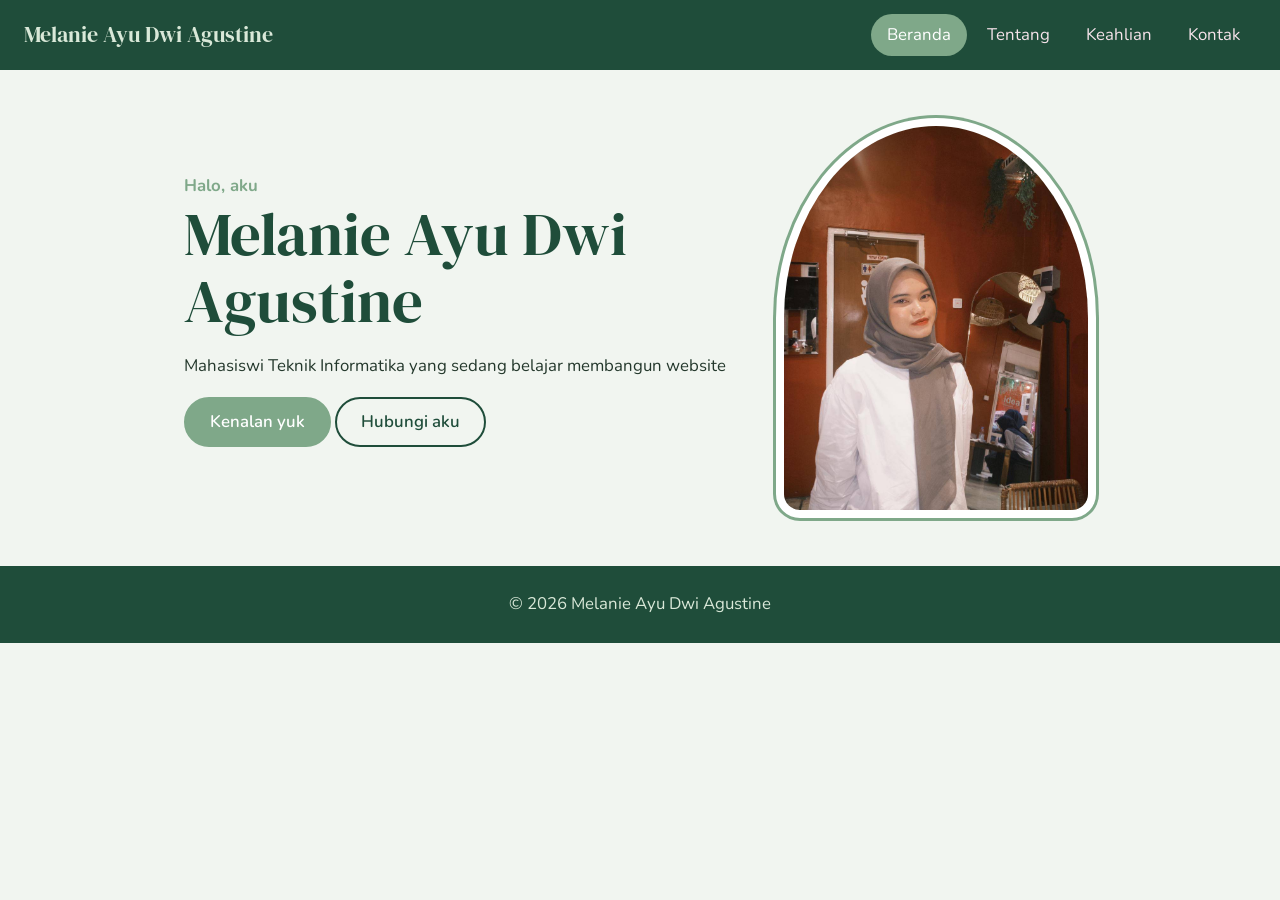
==== index.html @ 51974ef6 "first commit" ====
<!DOCTYPE html>
<html lang="id">
<head>
  <meta charset="UTF-8">
  <meta name="viewport" content="width=device-width, initial-scale=1">
  <title>Beranda | Portofolio Melanie Ayu Dwi Agustine </title>
  <link href="https://fonts.googleapis.com/css2?family=DM+Serif+Display&family=Nunito:wght@400;600;700&display=swap" rel="stylesheet">
  <link href="style.css" rel="stylesheet">
</head>
<body>

  <header>
    <nav>
      <a class="brand" href="index.html">Melanie Ayu Dwi Agustine</a>
      <ul>
        <li><a href="index.html" class="aktif">Beranda</a></li>
        <li><a href="tentang.html">Tentang</a></li>
        <li><a href="keahlian.html">Keahlian</a></li>
        <li><a href="kontak.html">Kontak</a></li>
      </ul>
    </nav>
  </header>

  <main>
    <section>
      <table class="hero-table">
        <tr>
          <td class="hero-teks">
            <p class="sapaan">Halo, aku</p>
            <h1>Melanie Ayu Dwi Agustine</h1>
            <p>
              Mahasiswi Teknik Informatika yang sedang belajar membangun website
            </p>
            <p>
              <a href="tentang.html" class="tombol">Kenalan yuk</a>
              <a href="kontak.html" class="tombol tombol-hijau">Hubungi aku</a>
            </p>
          </td>
          <td style="width: 38%;">
            <img src="CANTIK.jpg" alt="Foto Melanie" class="foto">
          </td>
        </tr>
      </table>
    </section>
  </main>

  <footer>
    <p>© 2026 Melanie Ayu Dwi Agustine </p>
  </footer>
</body>
</html>
---- style.css ----
/* ====== Warna (gampang diganti di sini) ====== */
:root {
  --bg: #f1f5f0;         /* pink pucat */
  --pink: #d9e8d8;       /* pink lembut */
  --rose: #7fa889;       /* aksen rose */
  --green: #1f4d3a;      /* hijau tua */
  --green-soft: #b7d0b5; /* hijau sage muda */
  --ink: #24382c;        /* teks */
}

* { box-sizing: border-box; }

body {
  margin: 0;
  background: var(--bg);
  color: var(--ink);
  font-family: "Nunito", sans-serif;
  font-size: 1.05rem;
  line-height: 1.7;
}

h1, h2 {
  font-family: "DM Serif Display", serif;
  color: var(--green);
  font-weight: 400;
  margin: 0 0 1rem;
}
h1 { font-size: clamp(2.4rem, 6vw, 3.8rem); line-height: 1.1; }
h2 { font-size: 2rem; }

a { color: var(--rose); }
a:hover { color: var(--green); }

/* ====== Navbar ====== */
nav {
  background: var(--green);
  padding: .9rem 1.5rem;
  display: flex;
  flex-wrap: wrap;
  align-items: center;
  justify-content: space-between;
  gap: .5rem 1rem;
}
.brand {
  font-family: "DM Serif Display", serif;
  color: var(--pink);
  font-size: 1.4rem;
  text-decoration: none;
}
.brand:hover { color: #fff; }
nav ul {
  list-style: none;
  margin: 0;
  padding: 0;
  display: flex;
  flex-wrap: wrap;
  gap: .25rem;
}
nav ul a {
  display: block;
  color: #f6e3ea;
  text-decoration: none;
  padding: .4rem 1rem;
  border-radius: 2rem;
  transition: .25s;
}
nav ul a:hover { background: var(--pink); color: var(--green); }
nav ul a.aktif { background: var(--rose); color: #fff; }

/* ====== Marquee ====== */
marquee {
  display: block;
  background: var(--pink);
  color: var(--green);
  padding: .6rem 0;
  font-weight: 700;
  letter-spacing: .5px;
}

/* ====== Isi halaman ====== */
main {
  max-width: 960px;
  margin: 0 auto;
  padding: 3rem 1.5rem;
}

/* ====== Hero ====== */
.hero-table { width: 100%; border-collapse: collapse; }
.hero-table td { vertical-align: middle; padding: 0; }
.hero-teks { padding-right: 2rem; }
.hero-foto { width: 38%; }
.sapaan { color: var(--rose); font-weight: 700; margin: 0; }
.foto {
  display: block;
  width: 100%;
  max-width: 320px;
  aspect-ratio: 4 / 5;
  object-fit: cover;
  background: var(--pink);
  border: 8px solid #fff;
  border-radius: 50% 50% 1.5rem 1.5rem;
  box-shadow: 0 0 0 3px var(--rose);
  color: var(--green);
  margin-left: auto;
}

/* ====== Tombol ====== */
.tombol {
  display: inline-block;
  padding: .55rem 1.5rem;
  border-radius: 2rem;
  border: 2px solid var(--rose);
  background: var(--rose);
  color: #fff;
  font: inherit;
  font-weight: 600;
  text-decoration: none;
  cursor: pointer;
  transition: .25s;
}
.tombol:hover { background: transparent; color: var(--rose); }
.tombol-hijau { background: transparent; border-color: var(--green); color: var(--green); }
.tombol-hijau:hover { background: var(--green); color: #fff; }

/* ====== Kartu & Tabel ====== */
.kartu {
  background: #fff;
  border: 2px solid var(--pink);
  border-radius: 1.5rem;
  padding: 1.75rem;
  margin: 1.5rem 0;
  transition: .25s;
}
.kartu:hover { border-color: var(--rose); }
.kartu h2 { margin-top: 0; }
.kartu p:last-child { margin-bottom: 0; }

.tabel-cantik {
  width: 100%;
  border-collapse: separate;
  border-spacing: 0;
  background: #fff;
  border: 2px solid var(--pink);
  border-radius: 1rem;
  overflow: hidden;
  margin-bottom: 1rem;
}
.tabel-cantik th {
  background: var(--green);
  color: var(--pink);
  font-weight: 600;
  text-align: left;
  padding: .85rem 1rem;
}
.tabel-cantik td {
  padding: .85rem 1rem;
  border-top: 1px solid var(--pink);
}
.tabel-cantik tbody tr:first-child td { border-top: none; }
.tabel-cantik tbody tr { transition: .2s; }
.tabel-cantik tbody tr:hover { background: var(--pink); }

.badge-sage {
  display: inline-block;
  background: var(--green-soft);
  color: var(--green);
  border-radius: 2rem;
  padding: .25rem .9rem;
  font-weight: 600;
  margin: .15rem .1rem;
}

/* ====== Form ====== */
label { display: block; font-weight: 600; margin-bottom: .25rem; }
input, textarea {
  width: 100%;
  font: inherit;
  padding: .6rem .9rem;
  border: 2px solid var(--pink);
  border-radius: 1rem;
  background: #fff;
  color: var(--ink);
}
input:focus, textarea:focus {
  outline: none;
  border-color: var(--rose);
  box-shadow: 0 0 0 4px rgba(214, 97, 138, .2);
}

/* ====== Footer ====== */
footer {
  background: var(--green);
  color: var(--pink);
  text-align: center;
  padding: 1.5rem;
}
footer p { margin: 0; }

/* ====== Fokus keyboard ====== */
a:focus-visible, button:focus-visible {
  outline: 3px solid var(--rose);
  outline-offset: 2px;
}

@media (max-width: 576px) {
  body { font-size: 1rem; }
  .hero-teks { padding-right: .75rem; }
  main { padding: 2rem 1rem; }
}
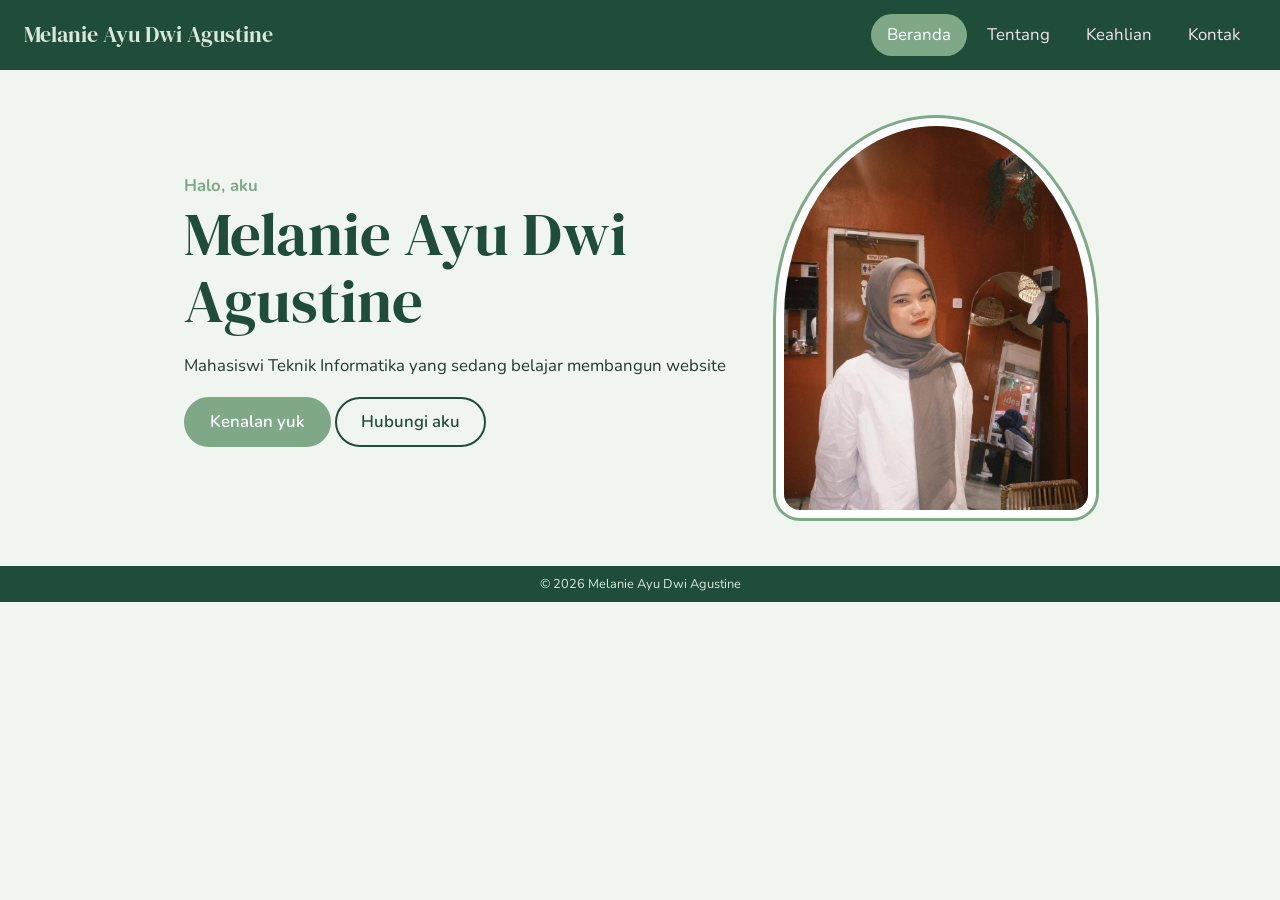
==== commit af6d05a6: "update tampilan website" ====
--- a/index.html
+++ b/index.html
@@ -36,7 +36,7 @@
               <a href="kontak.html" class="tombol tombol-hijau">Hubungi aku</a>
             </p>
           </td>
-          <td style="width: 38%;">
+          <td class="hero-foto">
             <img src="CANTIK.jpg" alt="Foto Melanie" class="foto">
           </td>
         </tr>
--- a/style.css
+++ b/style.css
@@ -9,6 +9,7 @@
 }
 
 * { box-sizing: border-box; }
+img { max-width : 100%; height:auto;}
 
 body {
   margin: 0;
@@ -192,9 +193,9 @@
   background: var(--green);
   color: var(--pink);
   text-align: center;
-  padding: 1.5rem;
-}
-footer p { margin: 0; }
+  padding: .6rem 1rem;
+}
+footer p { margin: 0; font-size: .8rem; line-height: 1.3;}
 
 /* ====== Fokus keyboard ====== */
 a:focus-visible, button:focus-visible {
@@ -202,8 +203,32 @@
   outline-offset: 2px;
 }
 
-@media (max-width: 576px) {
+@media (max-width: 768px) {
+  nav { justify-content: center; text-align: center; padding: .75rem 1rem; }
+  nav ul { justify-content: center; }
+  nav ul a { padding: .35rem .85rem; }
+  main { padding: 2rem 1.25rem; }
+  h2 { font-size: 1.6rem; }
+}
+
+@media (max-width: 768px) {
+  .hero-teks { padding-left: 1rem; }
+  .hero-foto { width: 40%; }
+  .foto { max-width: 100%; border-width: 5px; box-shadow: 0 0 0 2px var(--rose); }
+ 
+@media (max-width: 480px) {
   body { font-size: 1rem; }
-  .hero-teks { padding-right: .75rem; }
-  main { padding: 2rem 1rem; }
-}
+  h1 { font-size: 1.9rem; }
+  .hero-teks { padding-left: .75rem; font-size: .95rem; }
+  .hero-foto { width: 42%; }
+  .hero-teks .tombol { padding: .4rem 1rem; font-size: .9rem; margin-bottom: .4rem; }
+  .kartu { padding: 1.25rem; border-radius: 1.25rem; }
+  .tabel-cantik th, .tabel-cantik td { padding: .65rem .7rem; font-size: .95rem; }
+  .tombol { padding: .5rem 1.25rem; }
+}
+ 
+/* ====== Layar sangat lebar ====== */
+@media (min-width: 1200px) {
+  main { max-width: 1040px; }
+}
+ 
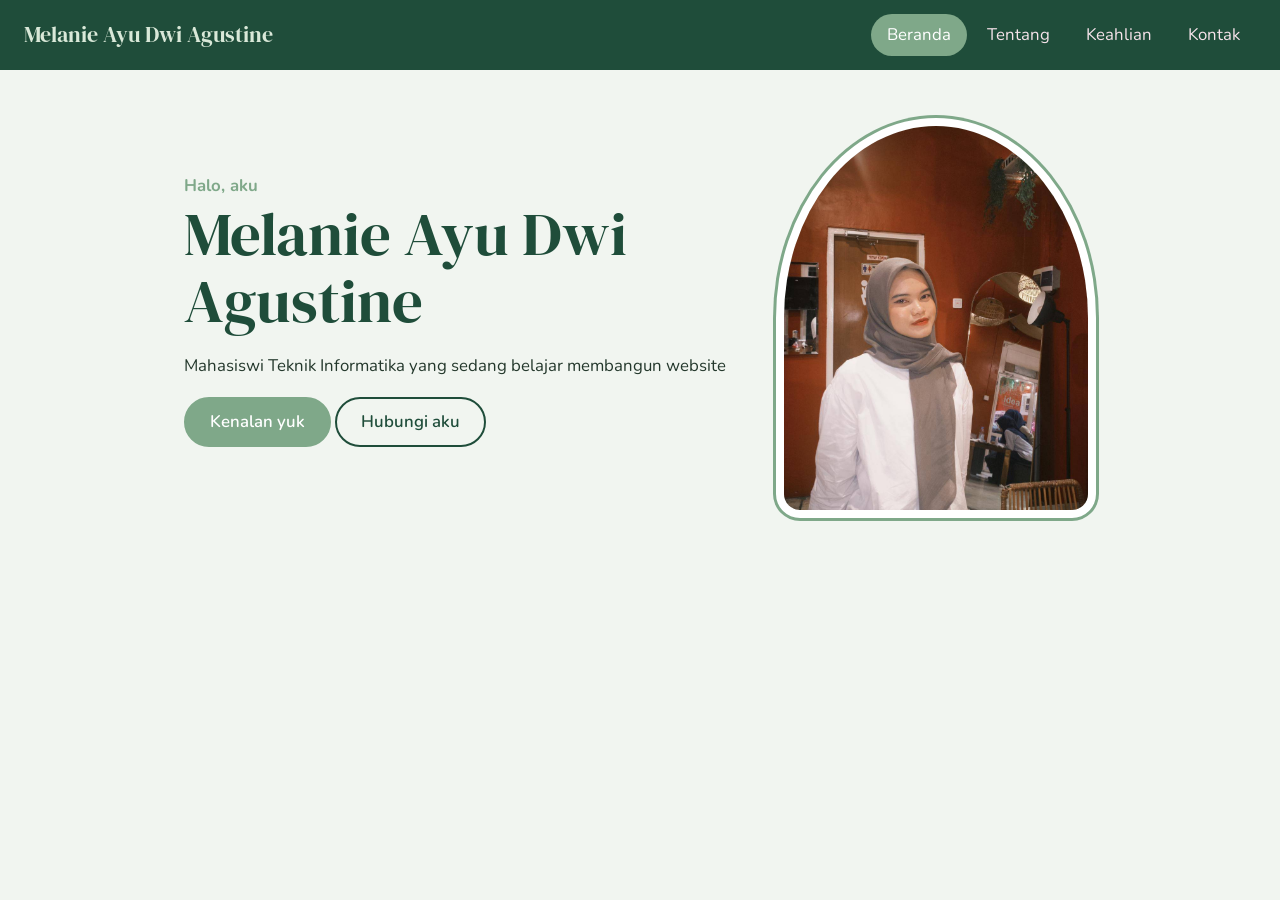
==== commit 87fdf92c: "perubahan ketiga" ====
--- a/index.html
+++ b/index.html
@@ -44,8 +44,5 @@
     </section>
   </main>
 
-  <footer>
-    <p>© 2026 Melanie Ayu Dwi Agustine </p>
-  </footer>
 </body>
 </html>
--- a/style.css
+++ b/style.css
@@ -18,6 +18,10 @@
   font-family: "Nunito", sans-serif;
   font-size: 1.05rem;
   line-height: 1.7;
+  min-height: 100vh;
+  min-height: 100dvh;
+  display: flex;
+  flex-direction: column;
 }
 
 h1, h2 {
@@ -83,6 +87,14 @@
   max-width: 960px;
   margin: 0 auto;
   padding: 3rem 1.5rem;
+  flex: 1;
+  width: 100%;
+}
+
+.beranda {
+  display: flex;
+  flex-direction: column;
+  justify-content: center;
 }
 
 /* ====== Hero ====== */
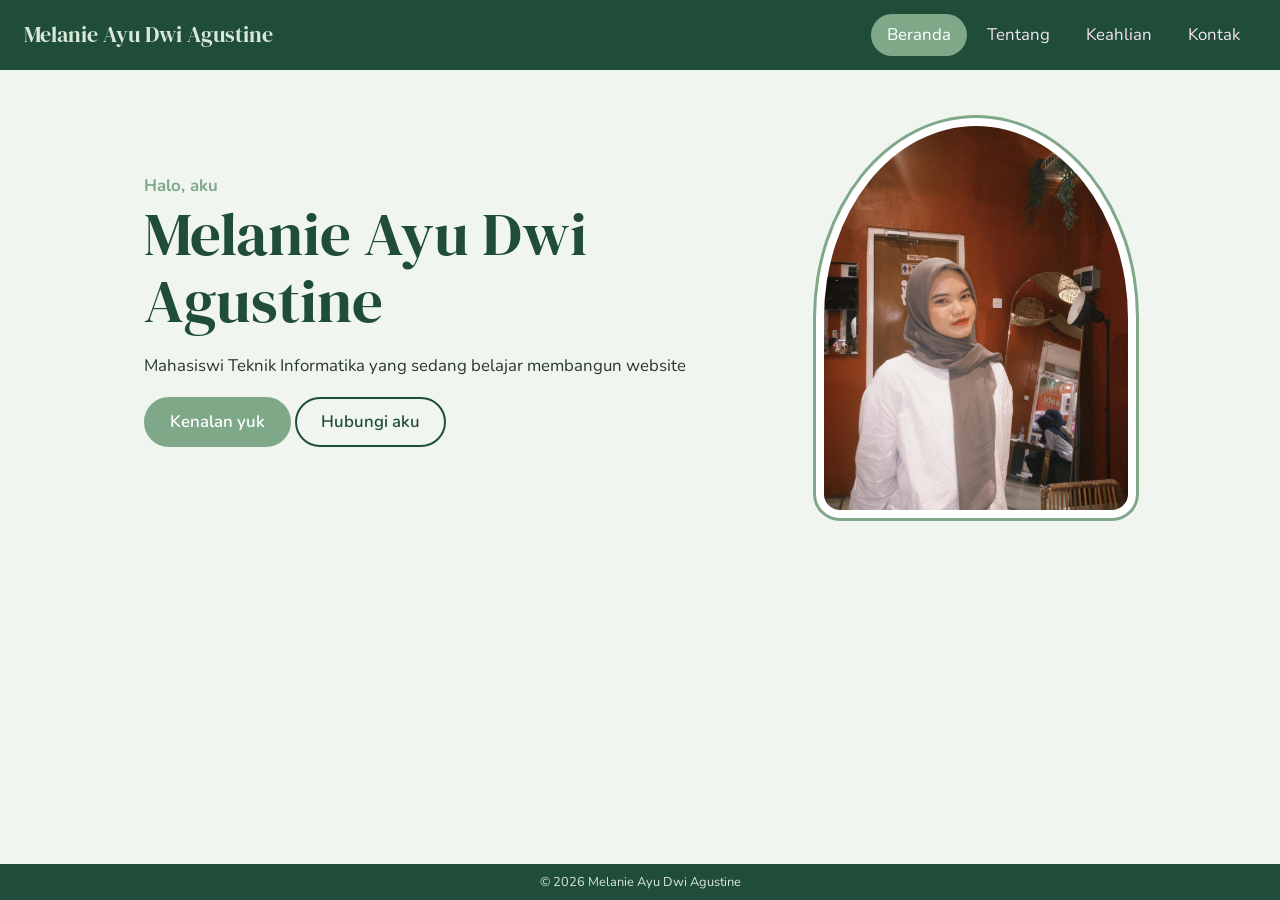
==== commit 9f32a46a: "perubahan kelima" ====
--- a/index.html
+++ b/index.html
@@ -44,5 +44,8 @@
     </section>
   </main>
 
+  <footer>
+    <p>© 2026 Melanie Ayu Dwi Agustine </p>
+  </footer>
 </body>
 </html>
--- a/style.css
+++ b/style.css
@@ -72,29 +72,13 @@
 nav ul a:hover { background: var(--pink); color: var(--green); }
 nav ul a.aktif { background: var(--rose); color: #fff; }
 
-/* ====== Marquee ====== */
-marquee {
-  display: block;
-  background: var(--pink);
-  color: var(--green);
-  padding: .6rem 0;
-  font-weight: 700;
-  letter-spacing: .5px;
-}
-
 /* ====== Isi halaman ====== */
 main {
+  flex: 1;
+  width: 100%;
   max-width: 960px;
   margin: 0 auto;
   padding: 3rem 1.5rem;
-  flex: 1;
-  width: 100%;
-}
-
-.beranda {
-  display: flex;
-  flex-direction: column;
-  justify-content: center;
 }
 
 /* ====== Hero ====== */
@@ -224,10 +208,12 @@
 }
 
 @media (max-width: 768px) {
+  .hero-table { height: 70vh; height: calc(100dvh - 230px); }
   .hero-teks { padding-left: 1rem; }
   .hero-foto { width: 40%; }
   .foto { max-width: 100%; border-width: 5px; box-shadow: 0 0 0 2px var(--rose); }
- 
+}
+
 @media (max-width: 480px) {
   body { font-size: 1rem; }
   h1 { font-size: 1.9rem; }
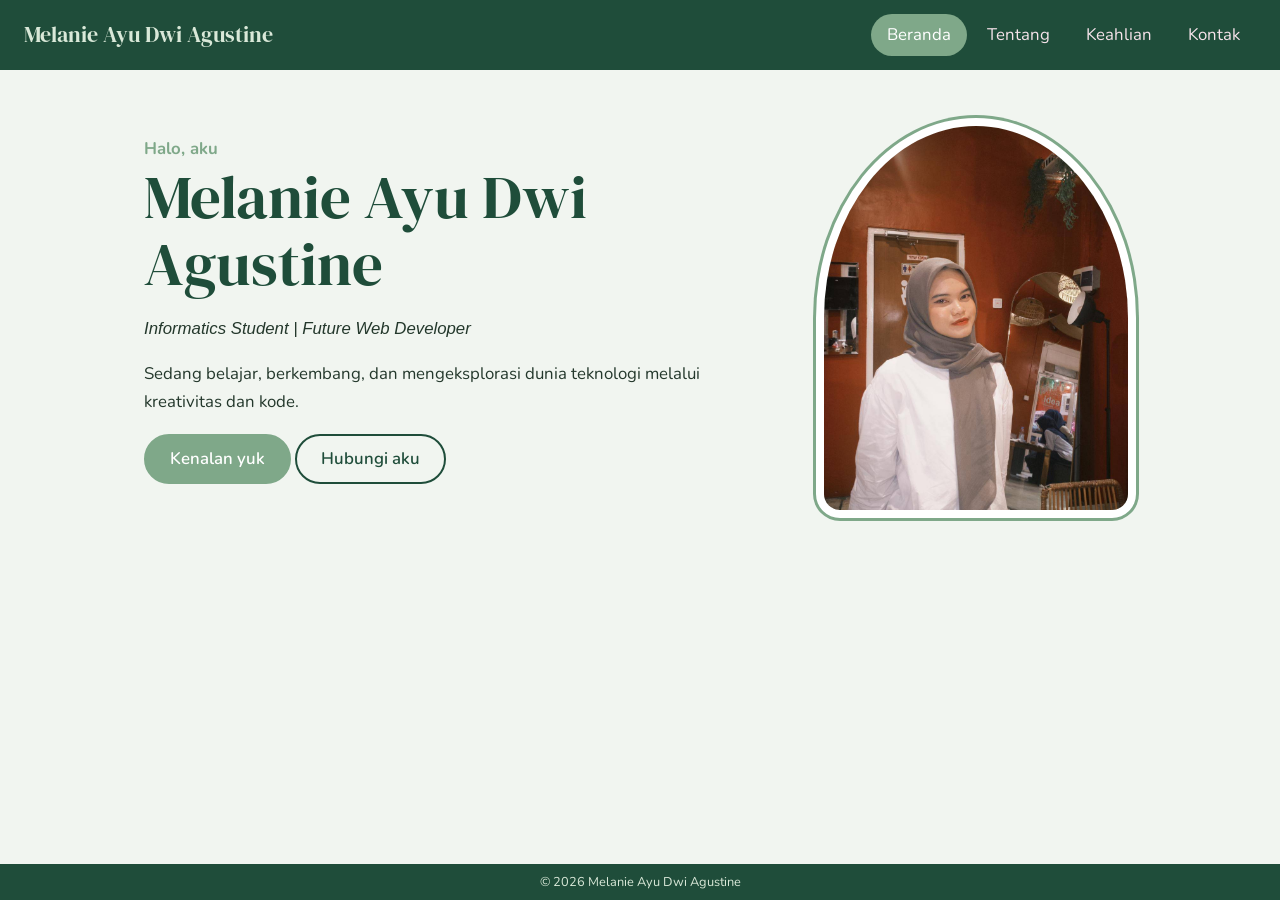
==== commit f7b84af0: "perubahan keenam" ====
--- a/index.html
+++ b/index.html
@@ -28,9 +28,8 @@
           <td class="hero-teks">
             <p class="sapaan">Halo, aku</p>
             <h1>Melanie Ayu Dwi Agustine</h1>
-            <p>
-              Mahasiswi Teknik Informatika yang sedang belajar membangun website
-            </p>
+            <p><i>Informatics Student | Future Web Developer</i></p>
+            <p>Sedang belajar, berkembang, dan mengeksplorasi dunia teknologi melalui kreativitas dan kode.</p>
             <p>
               <a href="tentang.html" class="tombol">Kenalan yuk</a>
               <a href="kontak.html" class="tombol tombol-hijau">Hubungi aku</a>
